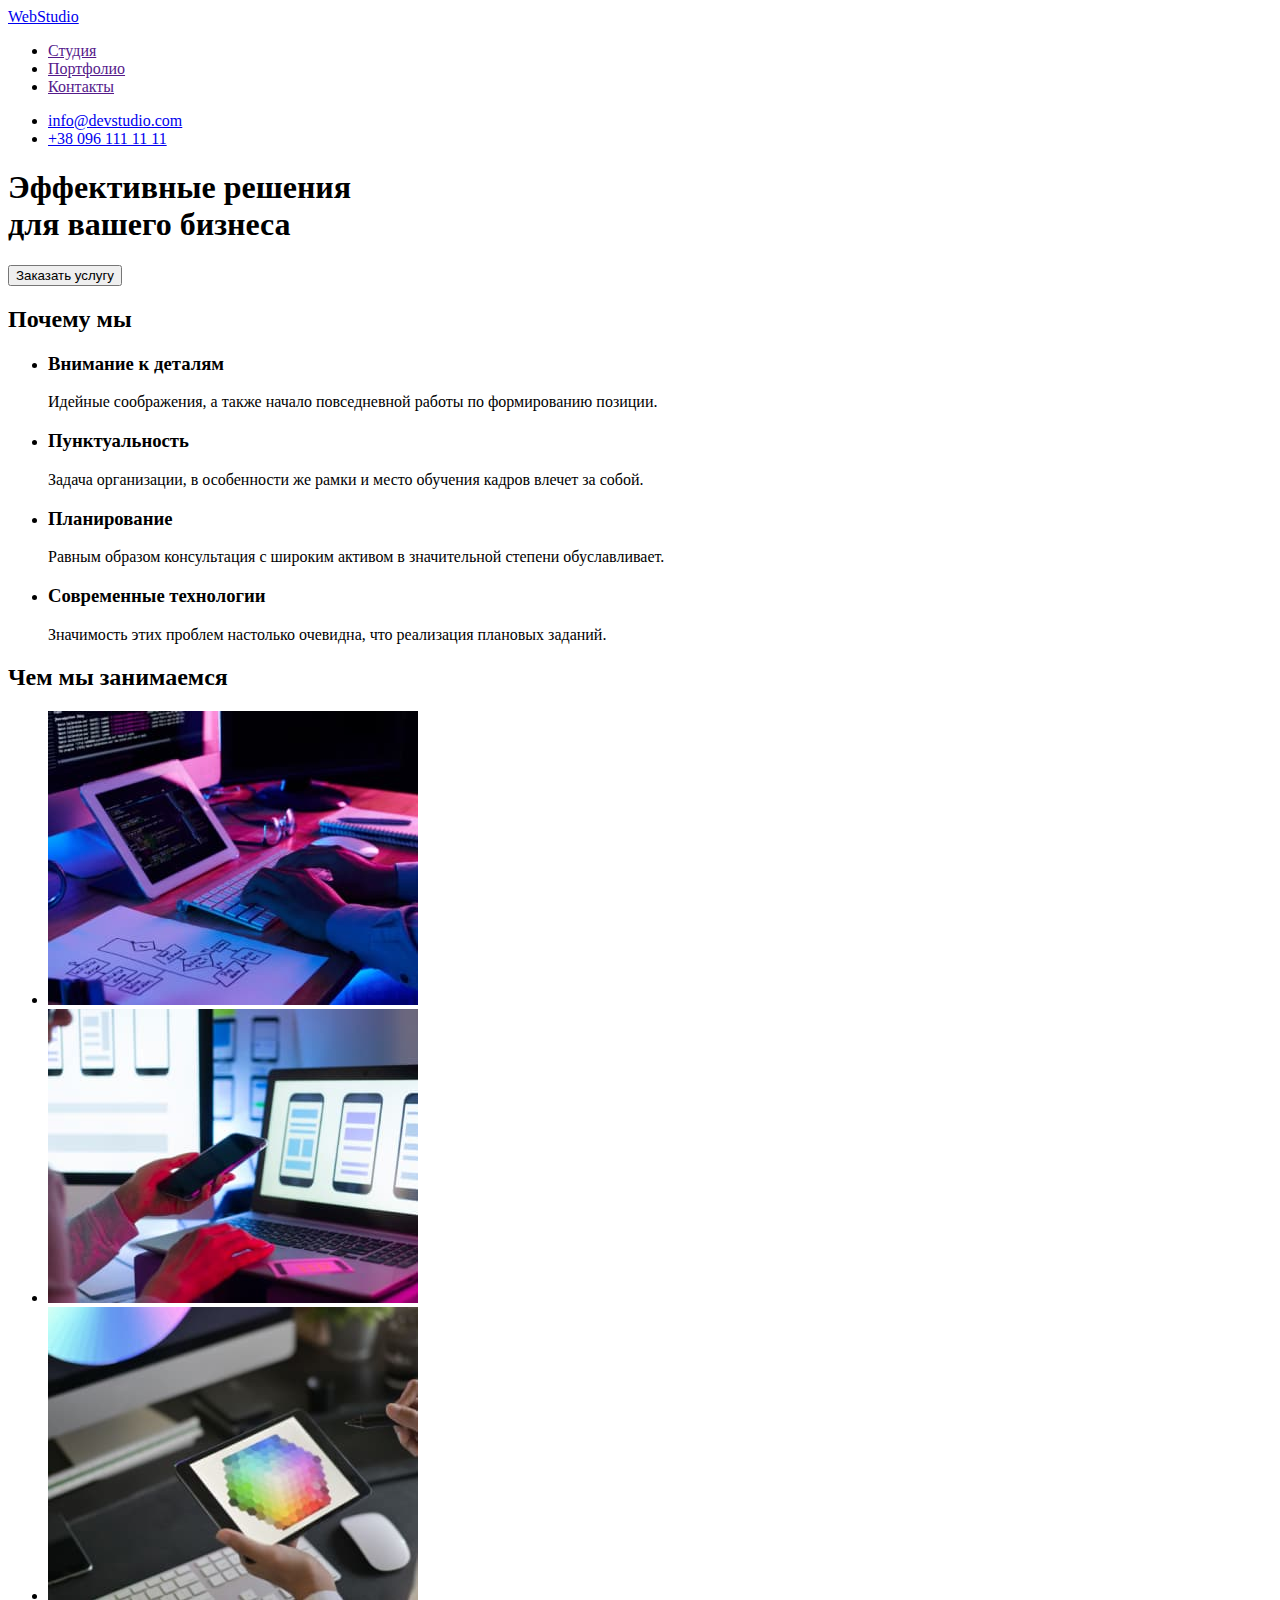
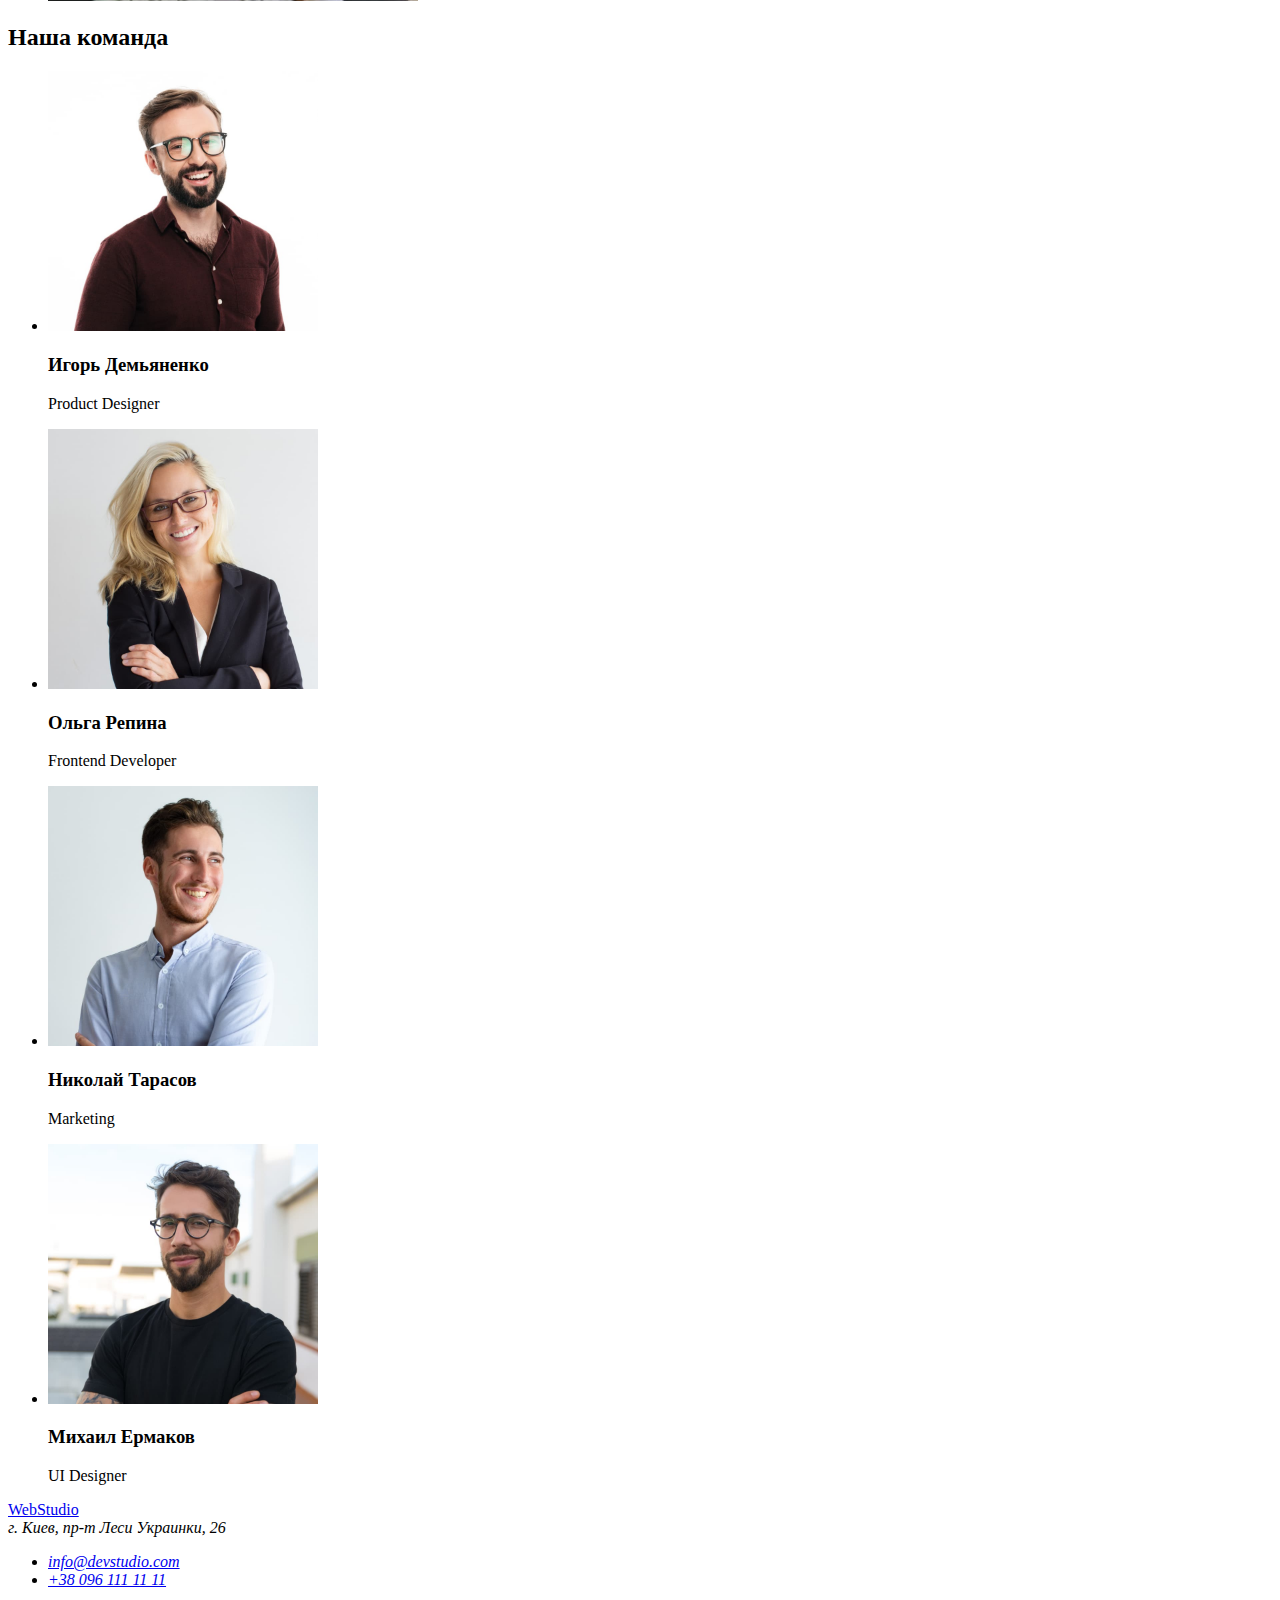
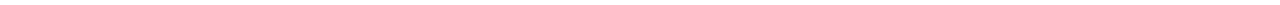
==== index.html @ 93273910 "Добавляет разработку макета" ====
<!DOCTYPE html>
<html lang="ru">

<head>
    <meta charset="UTF-8">
    <meta http-equiv="X-UA-Compatible" content="IE=edge">
    <meta name="viewport" content="width=device-width, initial-scale=1.0">
    <title>Document</title>
</head>

<body>
    <header>
        <nav>
            <a href="/">WebStudio</a>
            <ul>
                <li><a href="">Студия</a></li>
                <li><a href="">Портфолио</a></li>
                <li><a href="">Контакты</a></li>
            </ul>
        </nav>
        <ul>
            <li>
                <a href="mailto:info@devstudio.com">info@devstudio.com</a>
            </li>
            <li>
                <a href="tell:+380961111111">+38 096 111 11 11</a>
            </li>
        </ul>
    </header>
    <main>
        <section>
            <h1>Эффективные решения<br /> для вашего бизнеса</h1>
            <button type="button">Заказать услугу</button>
        </section>

        <section>
            <h2>Почему мы</h2>
            <ul>
                <li>
                    <h3>Внимание к деталям</h3>
                    <p>Идейные соображения, а также начало повседневной работы по формированию позиции.</p>
                </li>
                <li>
                    <h3>Пунктуальность</h3>
                    <p>Задача организации, в особенности же рамки и место обучения кадров влечет за собой.</p>
                </li>
                <li>
                    <h3>Планирование</h3>
                    <p>Равным образом консультация с широким активом в значительной степени обуславливает.</p>
                </li>
                <li>
                    <h3>Современные технологии</h3>
                    <p>Значимость этих проблем настолько очевидна, что реализация плановых заданий.</p>
                </li>
            </ul>
        </section>
        <section>
            <h2>Чем мы занимаемся</h2>
            <ul>
                <li>
                    <img src="./images/box1.jpg" alt="Десктопные приложения" width="370">
                </li>
                <li>
                    <img src="./images/box2.jpg" alt="Мобильные приложения" width="370">
                </li>
                <li>
                    <img src="./images/box3.jpg" alt="Дизайн" width="370">
                </li>
            </ul>
        </section>
        <section>
            <h2>Наша команда</h2>
            <ul>
                <li>
                    <img src="./images/img1.jpg" alt="Product Designer" width="270">
                    <h3>Игорь Демьяненко</h3>
                    <p>Product Designer</p>
                </li>
                <li>
                    <img src="./images/img2.jpg" alt="Frontend Developer" width="270">
                    <h3>Ольга Репина</h3>
                    <p>Frontend Developer</p>
                </li>
                <li>
                    <img src="./images/img3.jpg" alt="Marketing" width="270">
                    <h3>Николай Тарасов</h3>
                    <p>Marketing</p>
                </li>
                <li>
                    <img src="./images/img4.jpg" alt="UI Designer" width="270">
                    <h3>Михаил Ермаков</h3>
                    <p>UI Designer</p>
                </li>
            </ul>
        </section>
    </main>
    <footer>
        <a href="/">WebStudio</a>
        <address>
            г. Киев, пр-т Леси Украинки, 26
        </address>
        <address>
            <ul>
                <li>
                    <a href="mailto:info@devstudio.com">info@devstudio.com</a>
                </li>
                <li>
                    <a href="tell:+380961111111">+38 096 111 11 11</a>
                </li>
            </ul>
        </address>
    </footer>
</body>

</html>
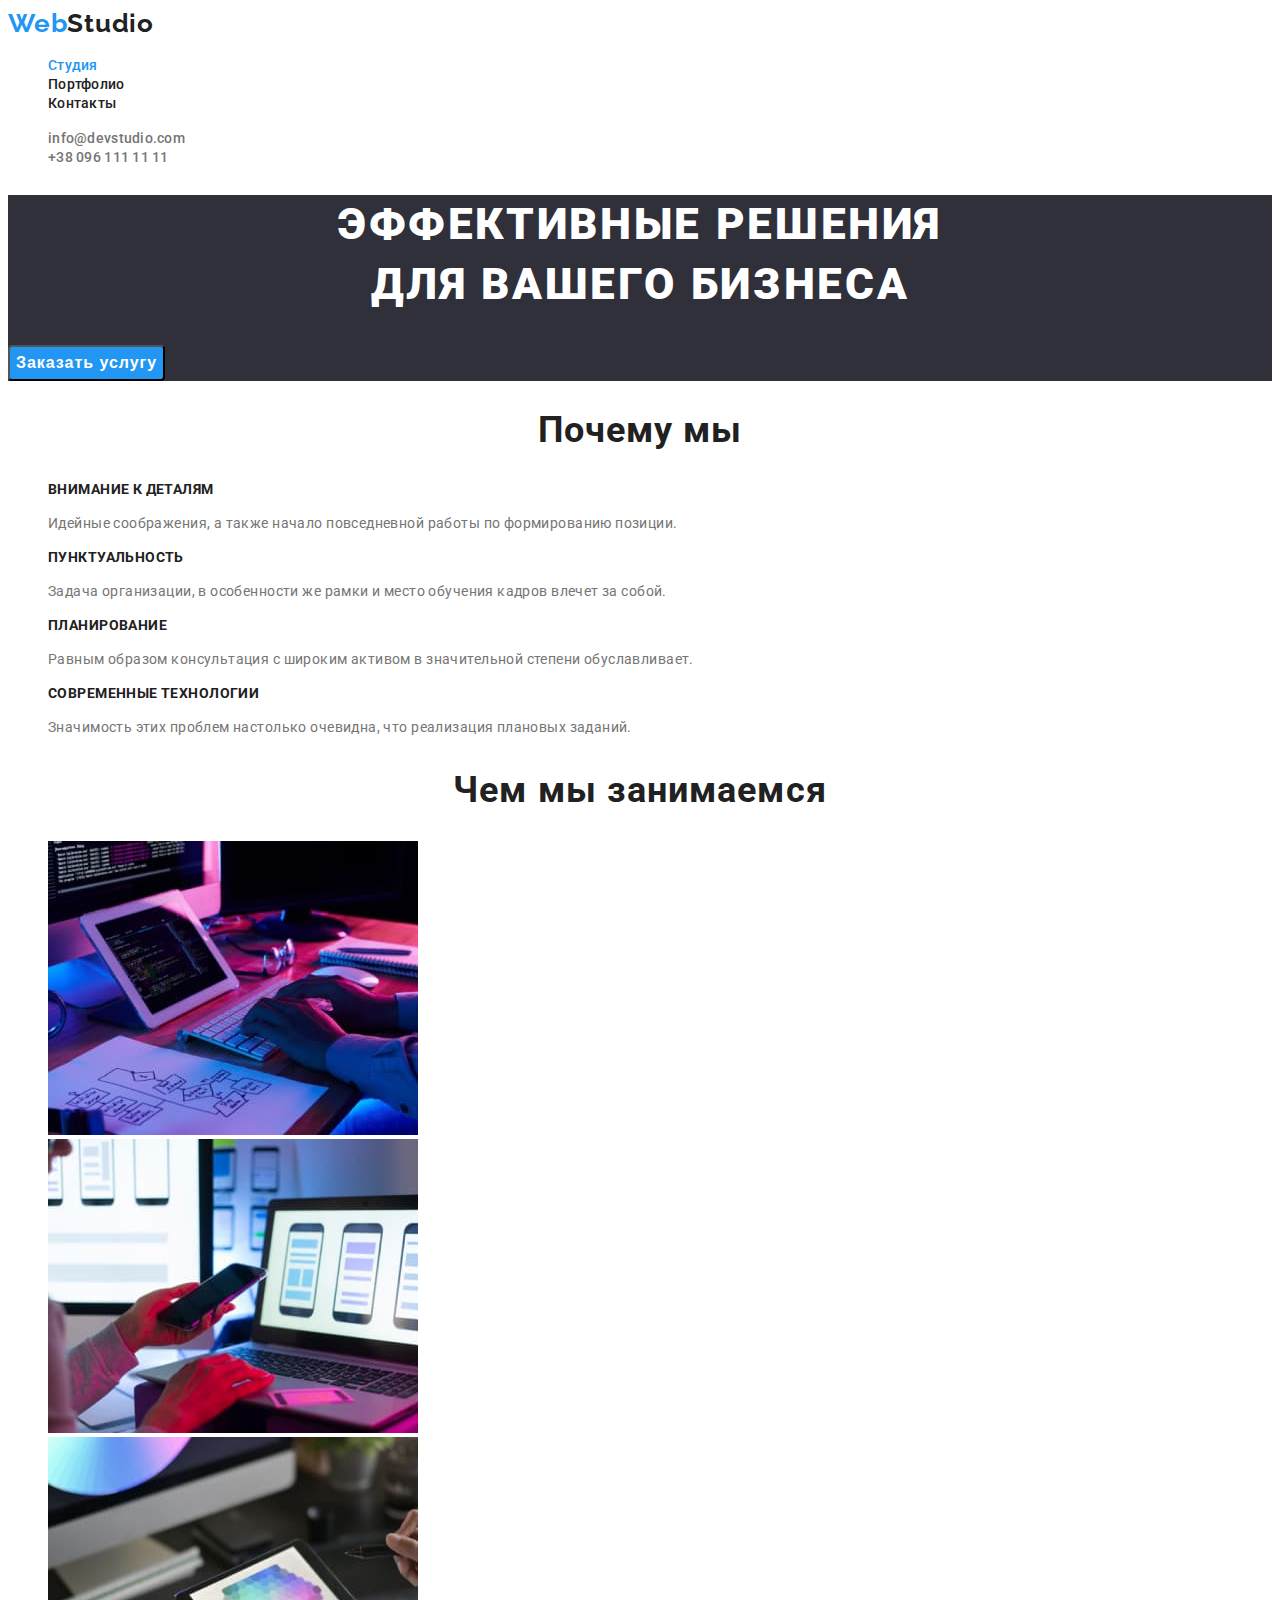
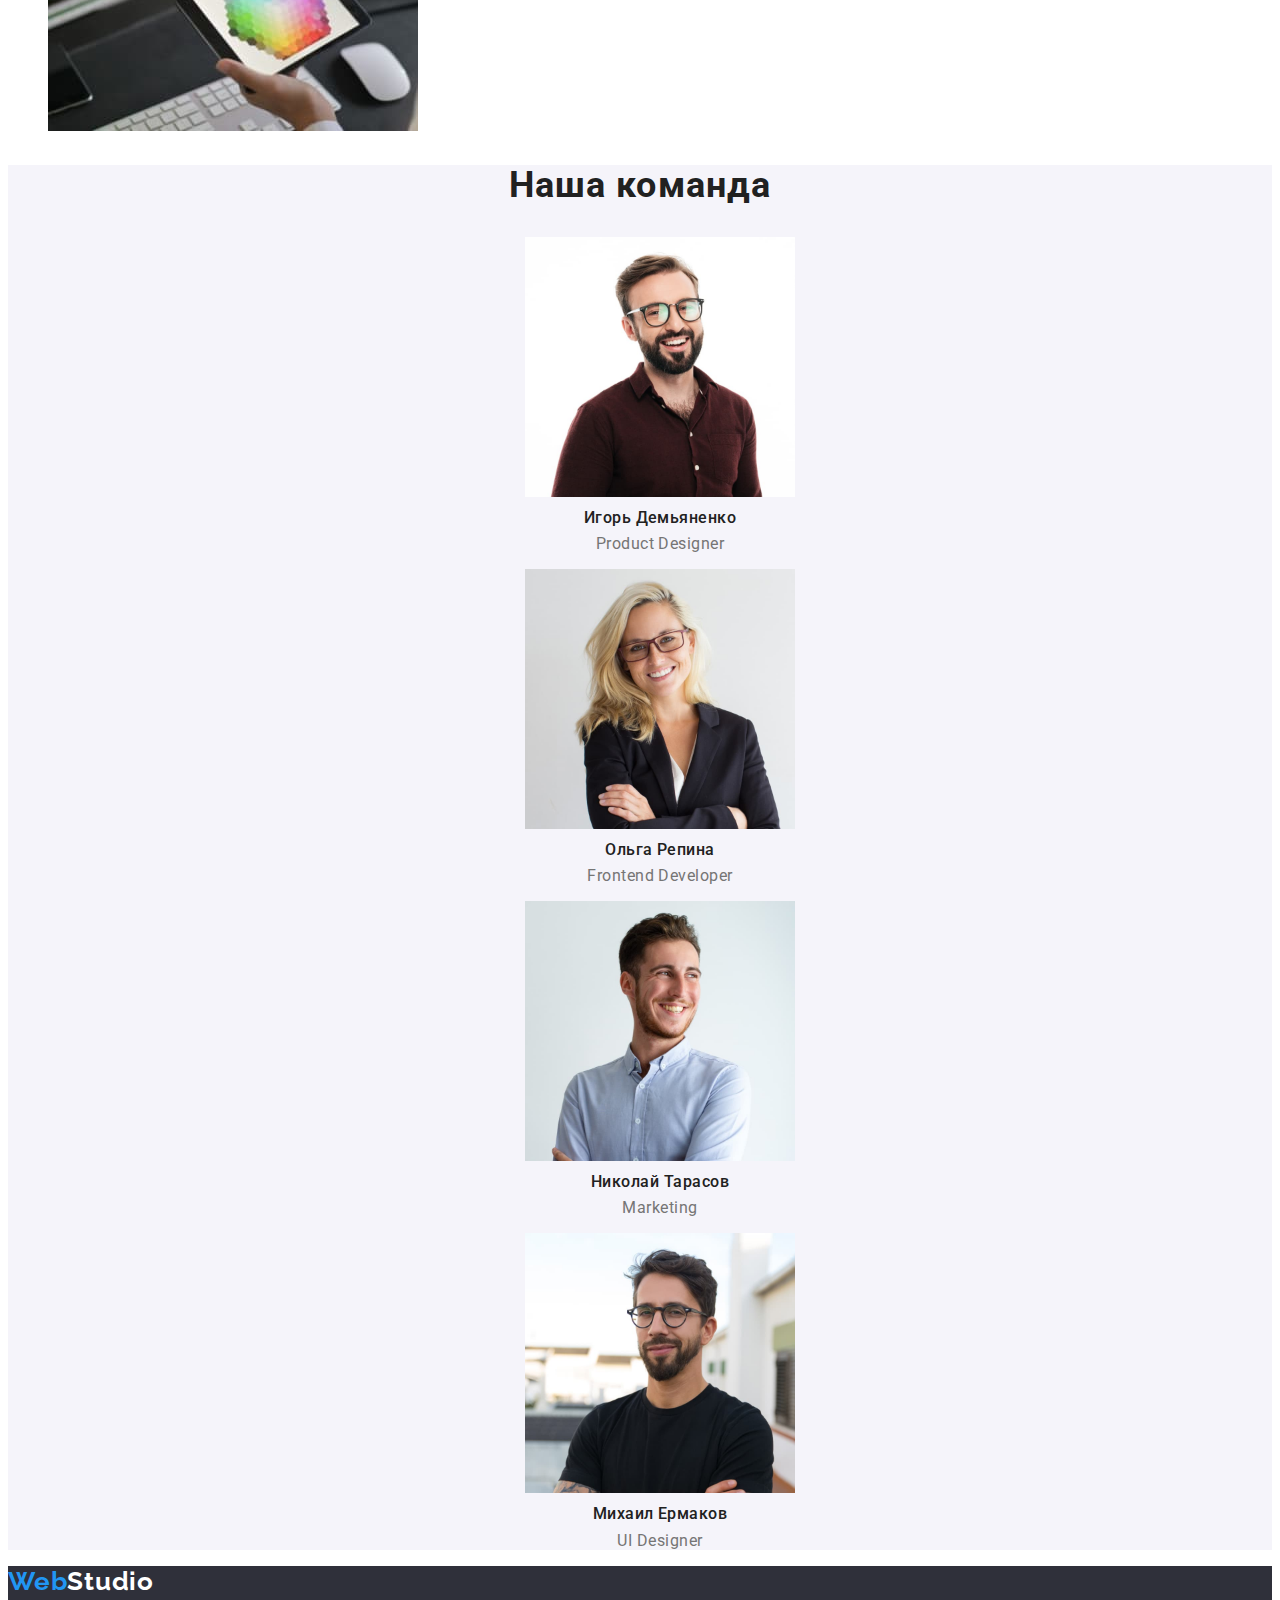
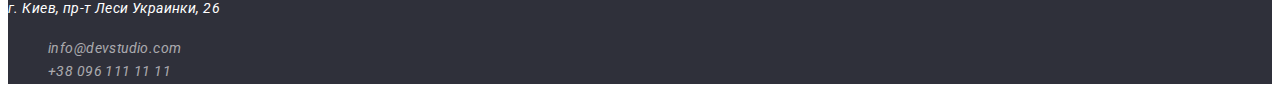
==== commit 5d438aa1: "Добавляет разметку макета" ====
--- a/index.html
+++ b/index.html
@@ -6,57 +6,68 @@
     <meta http-equiv="X-UA-Compatible" content="IE=edge">
     <meta name="viewport" content="width=device-width, initial-scale=1.0">
     <title>Document</title>
+    <link href="https://fonts.googleapis.com/css2?family=Raleway:wght@700&family=Roboto:wght@400;500;700;900&display=swap"
+        rel="stylesheet">
+    <link rel="stylesheet" href="./css/styles.css">
 </head>
 
 <body>
+    <!-- Шапка сайта -->
     <header>
         <nav>
-            <a href="/">WebStudio</a>
-            <ul>
-                <li><a href="">Студия</a></li>
-                <li><a href="">Портфолио</a></li>
-                <li><a href="">Контакты</a></li>
+            <a href="/" class="logo">Web<span class="logo-header">Studio</span></a>
+            <ul class="site-nav list">
+                <li><a href="./index.html" class="link current">Студия</a></li>
+                <li><a href="./portfolio.html" class="link">Портфолио</a></li>
+                <li><a href="" class="link">Контакты</a></li>
             </ul>
         </nav>
-        <ul>
+        <ul class="auth-nav list">
             <li>
-                <a href="mailto:info@devstudio.com">info@devstudio.com</a>
+                <a href="mailto:info@devstudio.com" class="link">info@devstudio.com</a>
             </li>
             <li>
-                <a href="tell:+380961111111">+38 096 111 11 11</a>
+                <a href="tell:+380961111111" class="link">+38 096 111 11 11</a>
             </li>
         </ul>
     </header>
+    
     <main>
-        <section>
-            <h1>Эффективные решения<br /> для вашего бизнеса</h1>
-            <button type="button">Заказать услугу</button>
+        <!-- Герой -->
+        <section class="hero">
+            <h1 class="hero-title">Эффективные решения<br /> для вашего бизнеса</h1>
+            <button type="button" class="button">Заказать услугу</button>
         </section>
 
+        <!-- Преимущества -->
+
         <section>
-            <h2>Почему мы</h2>
-            <ul>
+            <h2 class="section-title">Почему мы</h2>
+            <ul class="feature-list list">
                 <li>
-                    <h3>Внимание к деталям</h3>
+                    <h3 class="title">Внимание к деталям</h3>
                     <p>Идейные соображения, а также начало повседневной работы по формированию позиции.</p>
                 </li>
                 <li>
-                    <h3>Пунктуальность</h3>
+                    <h3 class="title">Пунктуальность</h3>
                     <p>Задача организации, в особенности же рамки и место обучения кадров влечет за собой.</p>
                 </li>
                 <li>
-                    <h3>Планирование</h3>
+                    <h3 class="title">Планирование</h3>
                     <p>Равным образом консультация с широким активом в значительной степени обуславливает.</p>
                 </li>
                 <li>
-                    <h3>Современные технологии</h3>
+                    <h3 class="title">Современные технологии</h3>
                     <p>Значимость этих проблем настолько очевидна, что реализация плановых заданий.</p>
                 </li>
             </ul>
         </section>
+
+        <!-- Что делаем -->
+
         <section>
-            <h2>Чем мы занимаемся</h2>
-            <ul>
+            <h2 class="section-title">Чем мы занимаемся</h2>
+            <ul class="list">
                 <li>
                     <img src="./images/box1.jpg" alt="Десктопные приложения" width="370">
                 </li>
@@ -68,44 +79,50 @@
                 </li>
             </ul>
         </section>
-        <section>
-            <h2>Наша команда</h2>
-            <ul>
+
+        <!-- Команда -->
+
+        <section class="section-team">
+            <h2 class="section-title">Наша команда</h2>
+            <ul class="team-list list">
                 <li>
                     <img src="./images/img1.jpg" alt="Product Designer" width="270">
-                    <h3>Игорь Демьяненко</h3>
+                    <h3 class="title">Игорь Демьяненко</h3>
                     <p>Product Designer</p>
                 </li>
                 <li>
                     <img src="./images/img2.jpg" alt="Frontend Developer" width="270">
-                    <h3>Ольга Репина</h3>
+                    <h3 class="title">Ольга Репина</h3>
                     <p>Frontend Developer</p>
                 </li>
                 <li>
                     <img src="./images/img3.jpg" alt="Marketing" width="270">
-                    <h3>Николай Тарасов</h3>
+                    <h3 class="title">Николай Тарасов</h3>
                     <p>Marketing</p>
                 </li>
                 <li>
                     <img src="./images/img4.jpg" alt="UI Designer" width="270">
-                    <h3>Михаил Ермаков</h3>
+                    <h3 class="title">Михаил Ермаков</h3>
                     <p>UI Designer</p>
                 </li>
             </ul>
         </section>
     </main>
-    <footer>
-        <a href="/">WebStudio</a>
-        <address>
+
+    <!-- Футер -->
+
+    <footer class="footer">
+        <a href="/" class="logo">Web<span class="logo-footer">Studio</span></a>
+        <address class="address">
             г. Киев, пр-т Леси Украинки, 26
         </address>
         <address>
-            <ul>
+            <ul class="contact list">
                 <li>
-                    <a href="mailto:info@devstudio.com">info@devstudio.com</a>
+                    <a href="mailto:info@devstudio.com" class="link">info@devstudio.com</a>
                 </li>
                 <li>
-                    <a href="tell:+380961111111">+38 096 111 11 11</a>
+                    <a href="tell:+380961111111" class="link">+38 096 111 11 11</a>
                 </li>
             </ul>
         </address>
--- a/css/styles.css
+++ b/css/styles.css
@@ -0,0 +1,210 @@
+:root {
+  --primary-text-color: #212121;
+  --text-color: #757575;
+  --accent-color: #2196f3;
+  --primary-white-color: #ffffff;
+  --background-color: #2F303A;
+  --btn-background-color: #f5f4fa;
+  --contact-text-color: rgba(255, 255, 255, 0.6);
+}
+
+body {
+  color: var(--primary-text-color);
+  background-color: var(--primary-white-color);
+  font-family: Roboto, sans-serif;
+}
+
+.list {
+  list-style: none;
+}
+
+.logo {
+  color: var(--accent-color);
+  font-family: Raleway, sans;
+  font-weight: 700;
+  font-size: 26px;
+  line-height: 1.19;
+  letter-spacing: 0.03em;
+  text-decoration: none;
+}
+
+.logo-header {
+  color: var(--primary-text-color);
+}
+
+/* Site nav */
+
+.site-nav .link {
+  color: var(--primary-text-color);
+  font-weight: 500;
+  font-size: 14px;
+  line-height: 1.14;
+  letter-spacing: 0.02em;
+  text-decoration: none;
+}
+
+.site-nav .link:hover,
+.site-nav .link:focus {
+  color: var(--accent-color);
+}
+
+.site-nav .link.current {
+  color: var(--accent-color);
+}
+
+.auth-nav .link {
+  color: var(--text-color);
+  font-weight: 500;
+  font-size: 14px;
+  line-height: 1.14;
+  letter-spacing: 0.02em;
+  text-decoration: none;
+}
+
+.auth-nav .link:hover,
+.auth-nav .link:focus {
+  color: var(--accent-color);
+}
+
+/* Hero */
+
+.hero, .footer {
+  background: var(--background-color);
+}
+
+.hero-title {
+  color: var(--primary-white-color);
+  font-weight: 900;
+  font-size: 44px;
+  line-height: 1.36;
+  text-align: center;
+  letter-spacing: 0.06em;
+  text-transform: uppercase;
+}
+
+.button {
+  color: var(--primary-white-color);
+  background-color: var(--accent-color);
+  font-weight: 700;
+  font-size: 16px;
+  line-height: 1.88;
+  display: flex;
+  align-items: center;
+  text-align: center;
+  letter-spacing: 0.06em;
+
+  cursor: pointer;
+  border-radius: 4px;
+}
+
+/* Features */
+
+.feature-list {
+  color: var(--text-color);
+  font-size: 14px;
+  line-height: 1.71;
+  letter-spacing: 0.03em;
+}
+
+.feature-list .title {
+  color: var(--primary-text-color);
+  font-weight: 700;
+  font-size: 14px;
+  line-height: 1.14;
+  letter-spacing: 0.03em;
+  text-transform: uppercase;
+}
+
+/* Section */
+
+.section-title {
+  font-weight: bold;
+  font-size: 36px;
+  line-height: 1.16;
+  text-align: center;
+  letter-spacing: 0.03em;
+}
+
+/* Team */
+
+.section-team {
+  background: var(--btn-background-color);
+}
+
+.team-list {
+  color: var(--text-color);
+  font-size: 16px;
+  line-height: 1.19;
+  text-align: center;
+  letter-spacing: 0.03em;
+}
+
+.team-list .title {
+  color: var(--primary-text-color);
+  font-weight: 500;
+  font-size: 16px;
+  line-height: 1.19px;
+  text-align: center;
+  letter-spacing: 0.03em;
+}
+
+/* Portfolio */
+
+.filtr .link {
+  color: var(--primary-text-color);
+  background-color: var(--btn-background-color);
+  font-weight: 500;
+  font-size: 16px;
+  line-height: 1.63;
+  text-align: center;
+  letter-spacing: 0.03em;
+
+  cursor: pointer;
+  border-radius: 4px;
+}
+
+.filtr .link:hover,
+.filtr .link:focus {
+  color: var(--primary-white-color);
+  background-color: var(--accent-color);
+}
+
+.portfolio-list {
+  color: var(--text-color);
+  font-size: 16px;
+  line-height: 1.88;
+  letter-spacing: 0.03em;
+  }
+
+.portfolio-list .title {
+  color: var(--primary-text-color);
+  font-size: 18px;
+  line-height: 2;
+  letter-spacing: 0.06em;
+}
+
+/* Footer */
+
+.logo-footer {
+  color: var(--primary-white-color);
+}
+
+.address {
+  color: var(--primary-white-color);
+  font-size: 14px;
+  line-height: 1.71;
+  letter-spacing: 0.03em;
+  text-decoration: none;
+}
+
+.contact .link{
+  color: var(--contact-text-color);
+  font-size: 14px;
+  line-height: 1.71;
+  letter-spacing: 0.03em;
+  text-decoration: none;
+}
+
+.contact .link:hover,
+.contact .link:focus {
+  color: var(--accent-color);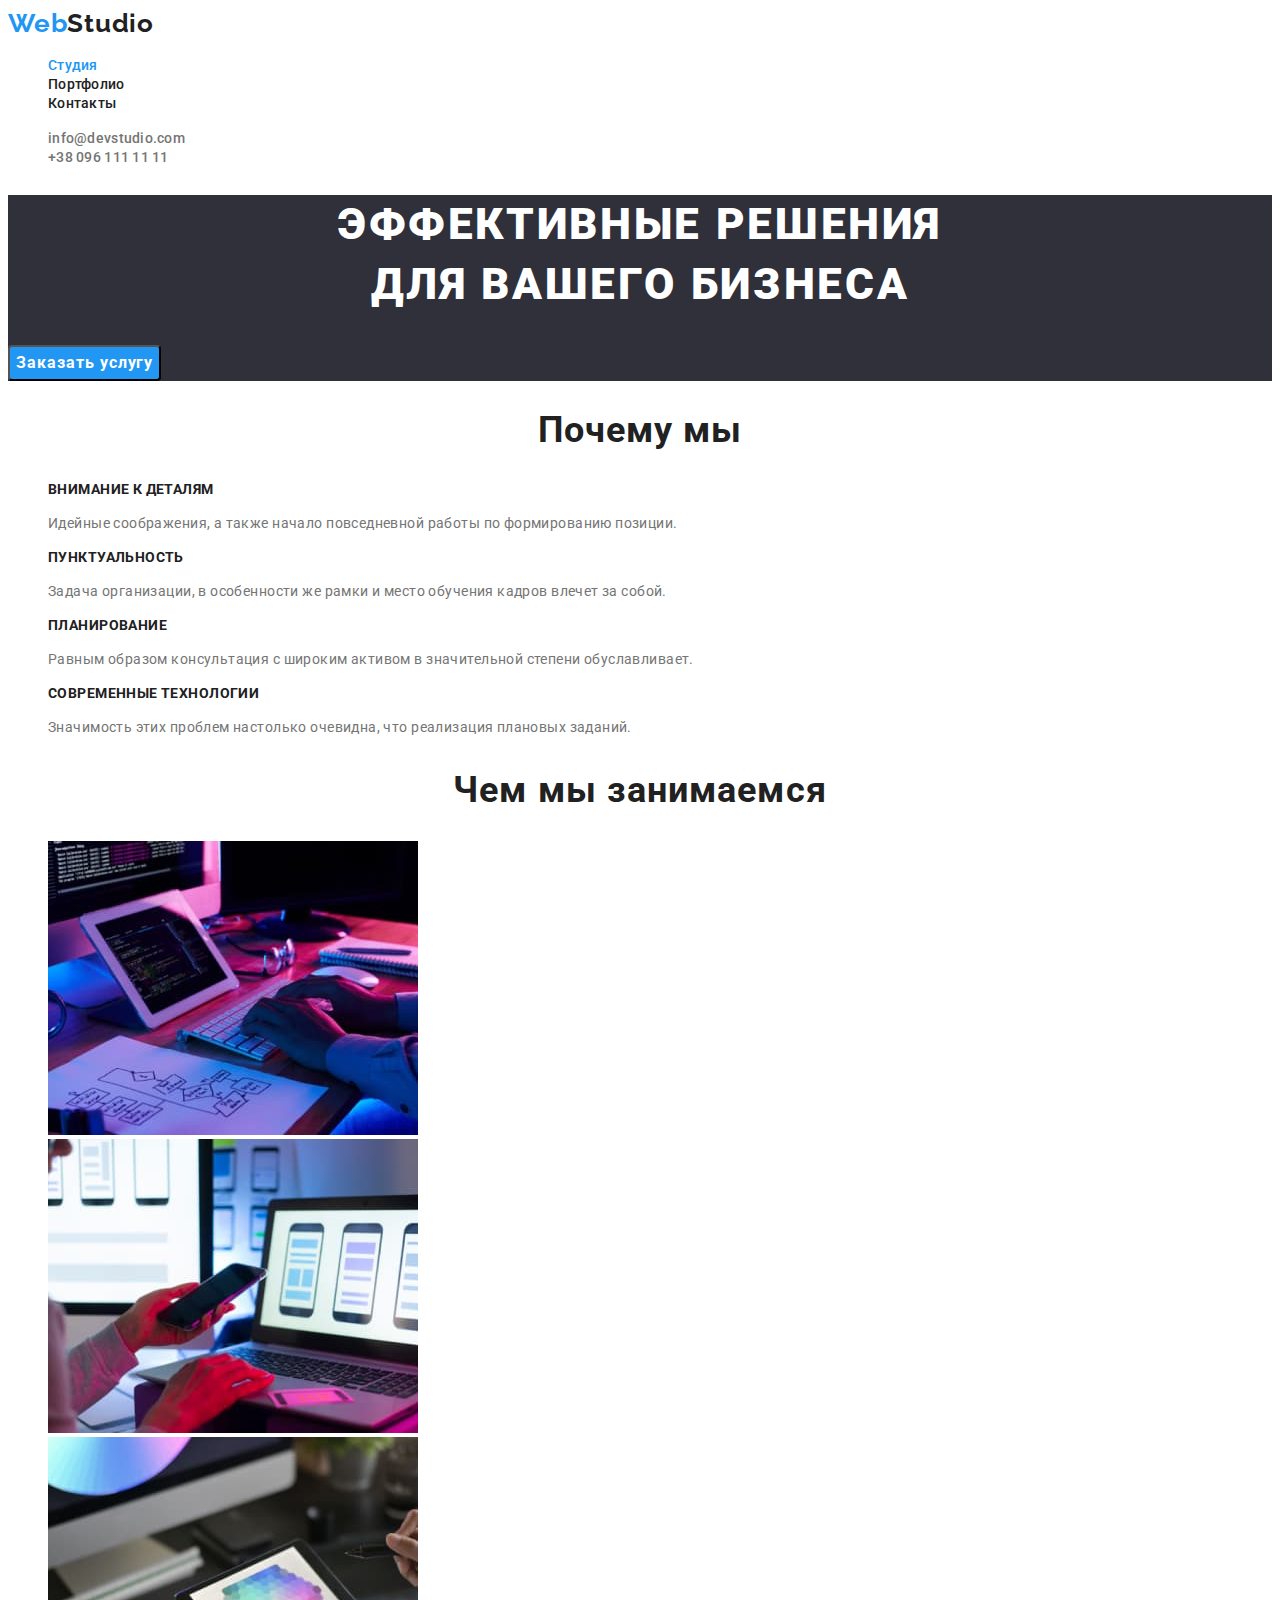
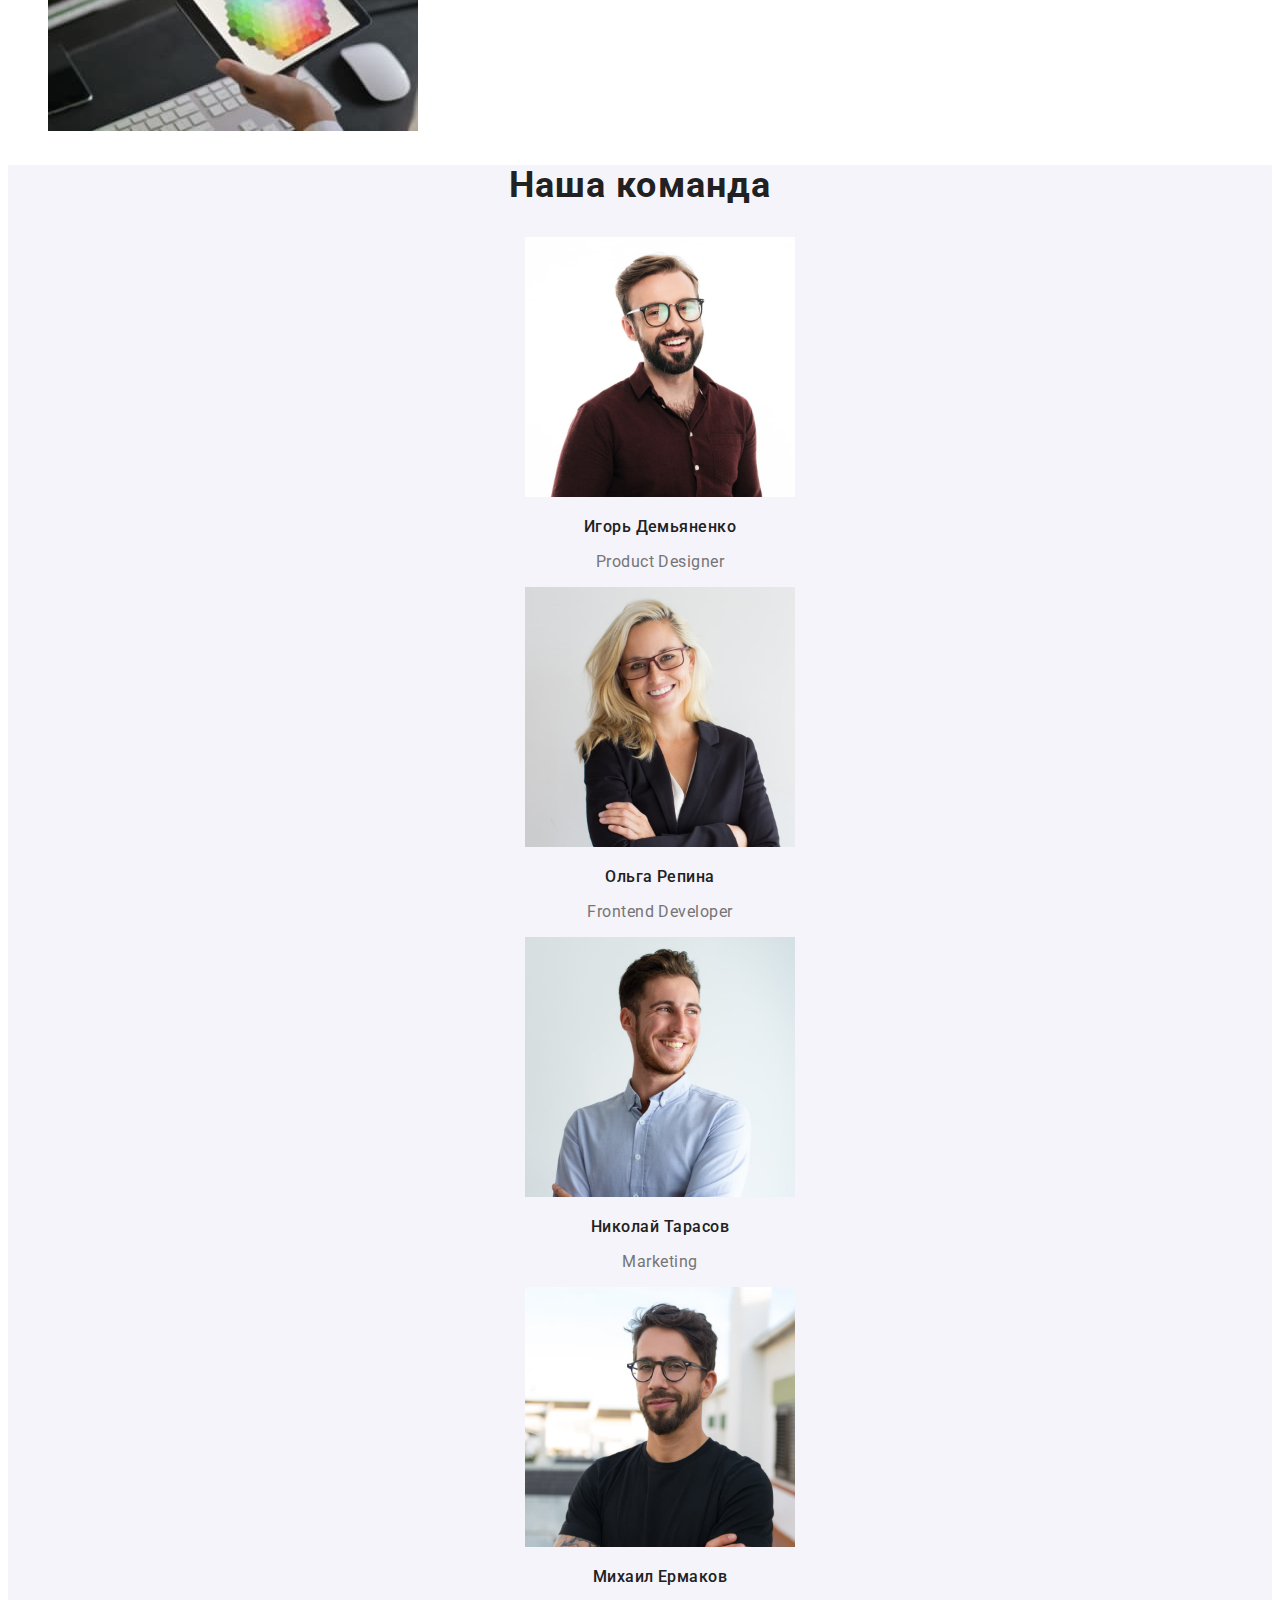
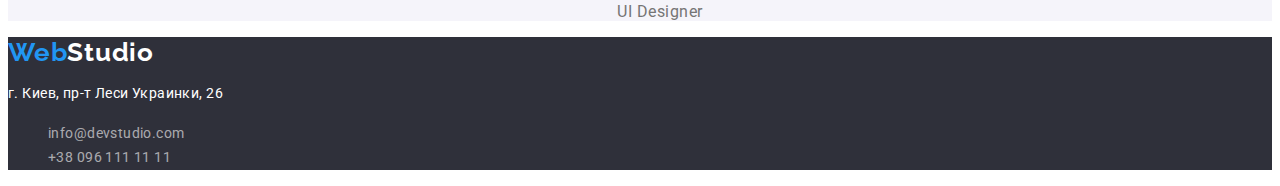
==== commit d394781f: "Добавляет исправления" ====
--- a/index.html
+++ b/index.html
@@ -113,9 +113,9 @@
 
     <footer class="footer">
         <a href="/" class="logo">Web<span class="logo-footer">Studio</span></a>
-        <address class="address">
+        <p class="address">
             г. Киев, пр-т Леси Украинки, 26
-        </address>
+        </p>
         <address>
             <ul class="contact list">
                 <li>
--- a/css/styles.css
+++ b/css/styles.css
@@ -92,6 +92,7 @@
   align-items: center;
   text-align: center;
   letter-spacing: 0.06em;
+  font-family:inherit;
 
   cursor: pointer;
   border-radius: 4px;
@@ -143,7 +144,7 @@
   color: var(--primary-text-color);
   font-weight: 500;
   font-size: 16px;
-  line-height: 1.19px;
+  line-height: 1.19;
   text-align: center;
   letter-spacing: 0.03em;
 }
@@ -158,6 +159,7 @@
   line-height: 1.63;
   text-align: center;
   letter-spacing: 0.03em;
+  font-family:inherit;
 
   cursor: pointer;
   border-radius: 4px;
@@ -199,6 +201,7 @@
 
 .contact .link{
   color: var(--contact-text-color);
+  font-style: normal;
   font-size: 14px;
   line-height: 1.71;
   letter-spacing: 0.03em;
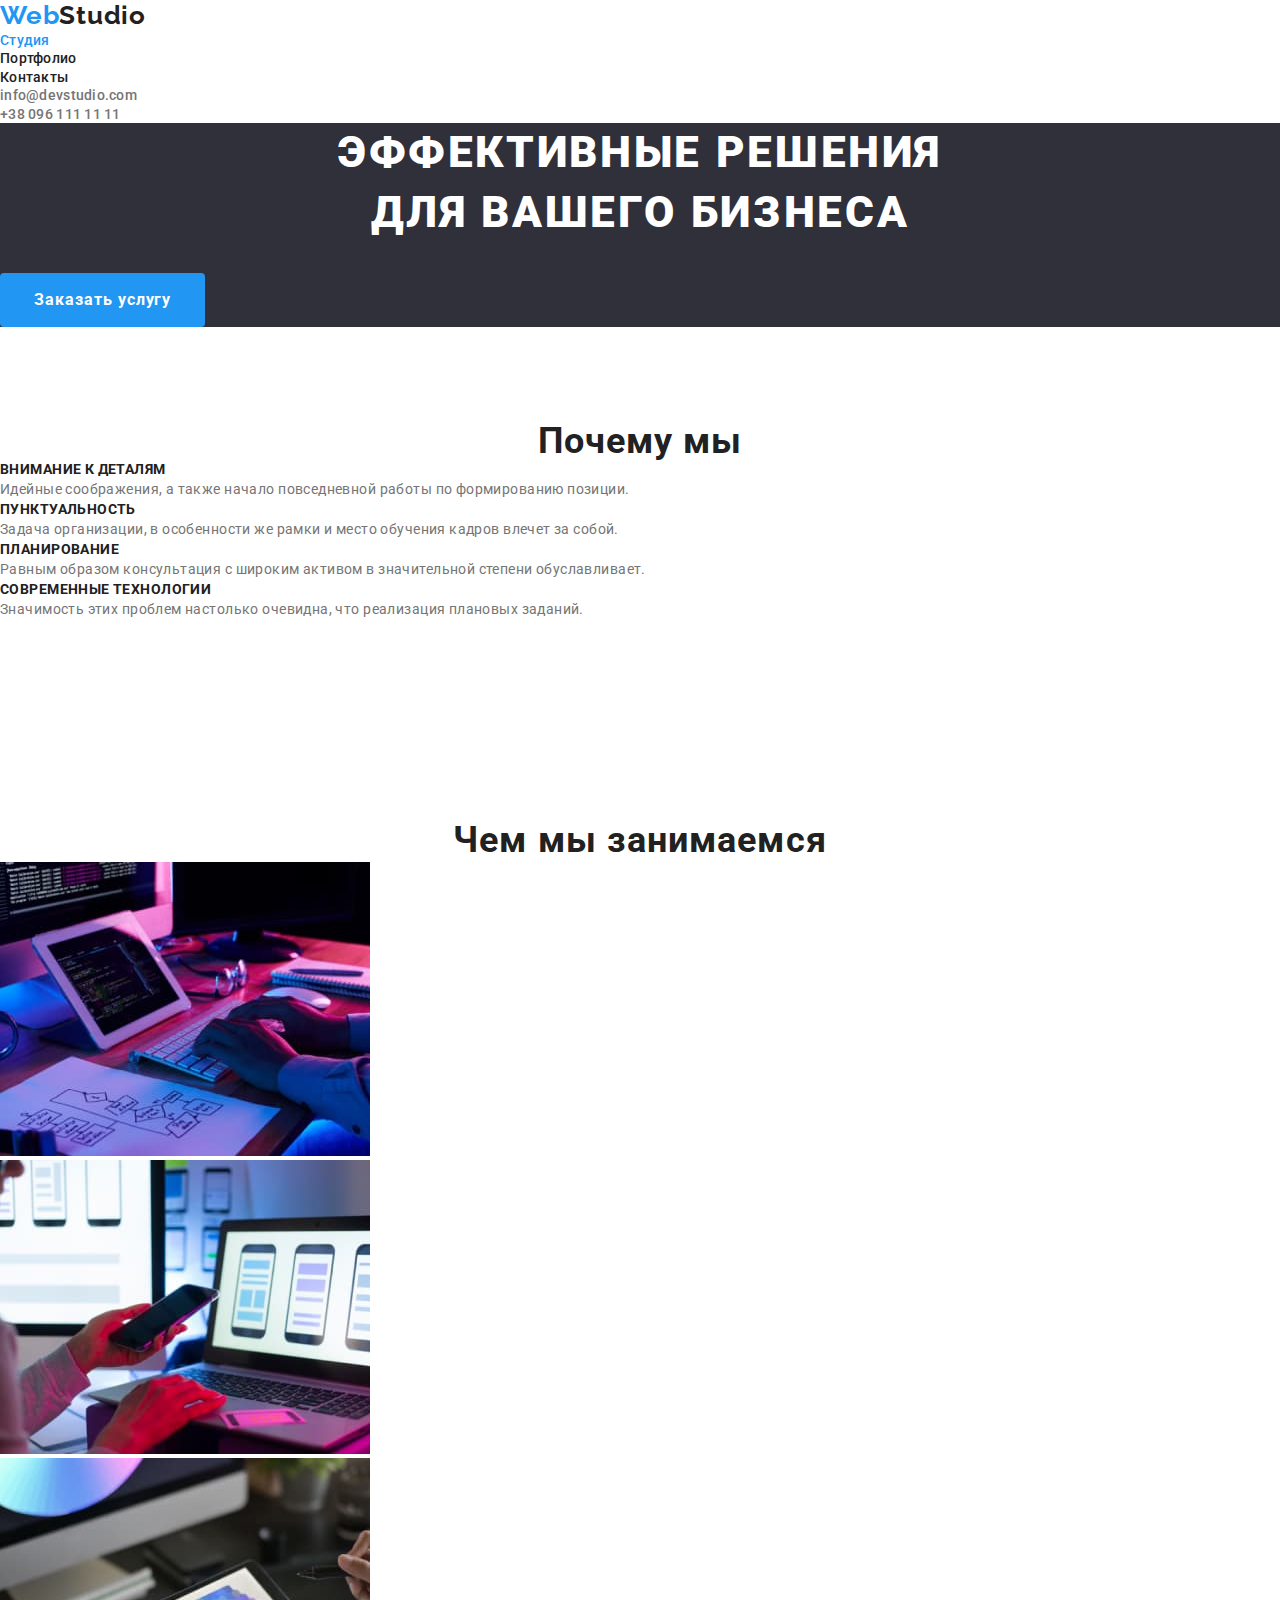
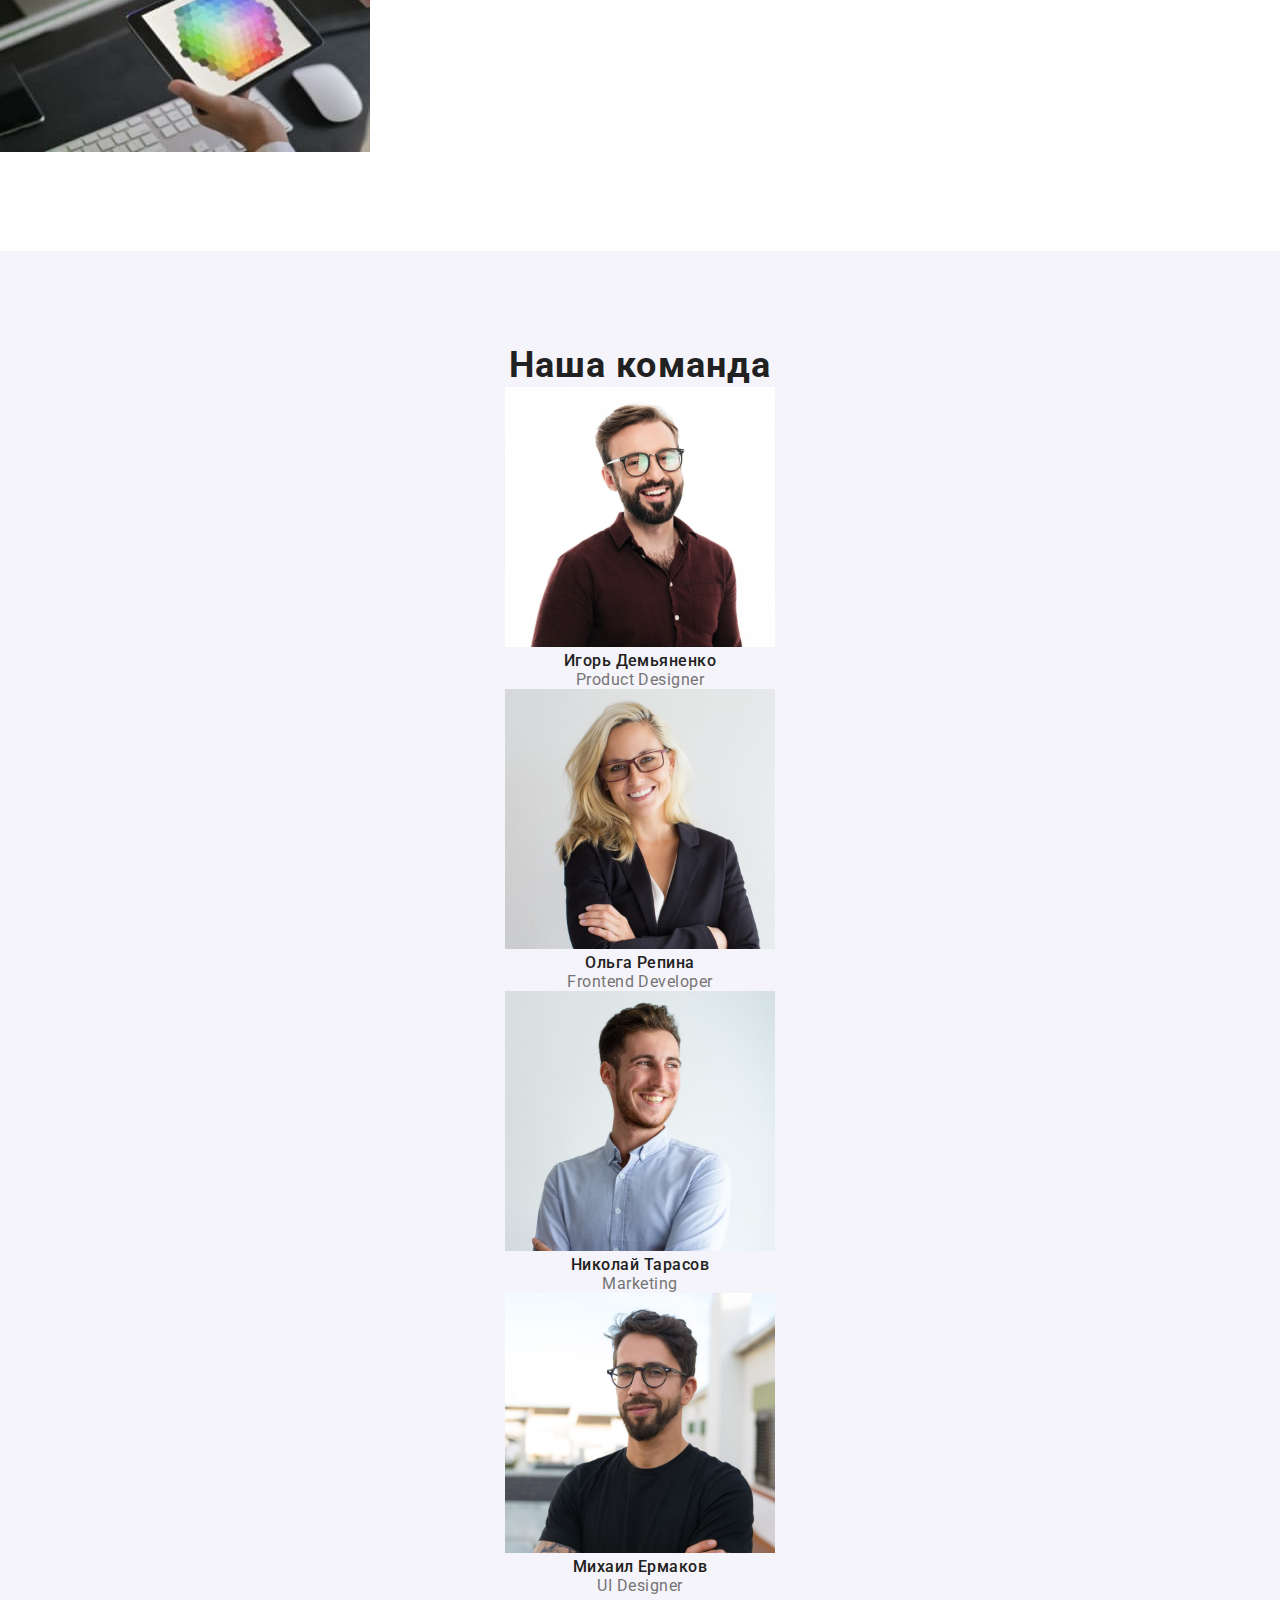
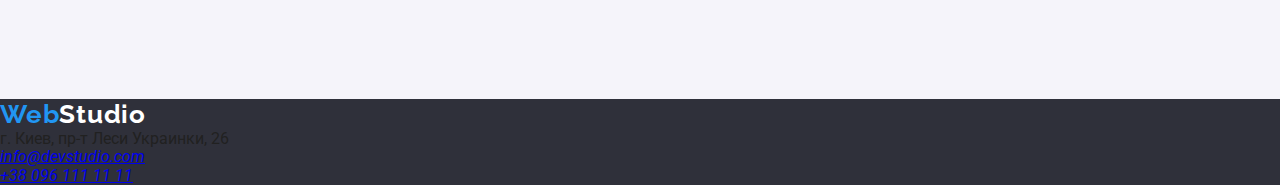
==== commit 2205ef4f: "Добавляет исправления" ====
--- a/index.html
+++ b/index.html
@@ -8,6 +8,7 @@
     <title>Document</title>
     <link href="https://fonts.googleapis.com/css2?family=Raleway:wght@700&family=Roboto:wght@400;500;700;900&display=swap"
         rel="stylesheet">
+    <link rel="stylesheet" href="https://cdnjs.cloudflare.com/ajax/libs/modern-normalize/1.1.0/modern-normalize.min.css">
     <link rel="stylesheet" href="./css/styles.css">
 </head>
 
@@ -41,7 +42,7 @@
 
         <!-- Преимущества -->
 
-        <section>
+        <section class="section">
             <h2 class="section-title">Почему мы</h2>
             <ul class="feature-list list">
                 <li>
@@ -65,7 +66,7 @@
 
         <!-- Что делаем -->
 
-        <section>
+        <section class="section">
             <h2 class="section-title">Чем мы занимаемся</h2>
             <ul class="list">
                 <li>
@@ -82,7 +83,7 @@
 
         <!-- Команда -->
 
-        <section class="section-team">
+        <section class="section section-team">
             <h2 class="section-title">Наша команда</h2>
             <ul class="team-list list">
                 <li>
--- a/css/styles.css
+++ b/css/styles.css
@@ -14,7 +14,14 @@
   font-family: Roboto, sans-serif;
 }
 
+h1, h2, h3, p, ul {
+  margin-top: 0;
+  margin-bottom: 0;
+}
+
 .list {
+  padding: 0;
+  margin: 0;
   list-style: none;
 }
 
@@ -68,8 +75,9 @@
 
 /* Hero */
 
-.hero, .footer {
+.hero {
   background: var(--background-color);
+  text-align: center;
 }
 
 .hero-title {
@@ -77,9 +85,11 @@
   font-weight: 900;
   font-size: 44px;
   line-height: 1.36;
-  text-align: center;
+
   letter-spacing: 0.06em;
   text-transform: uppercase;
+
+  margin-bottom: 30px;
 }
 
 .button {
@@ -96,6 +106,9 @@
 
   cursor: pointer;
   border-radius: 4px;
+  border-color: transparent;
+  padding: 10px 32px;
+  min-width: 200px;
 }
 
 /* Features */
@@ -105,6 +118,8 @@
   font-size: 14px;
   line-height: 1.71;
   letter-spacing: 0.03em;
+
+  margin-bottom: 10px;
 }
 
 .feature-list .title {
@@ -117,6 +132,16 @@
 }
 
 /* Section */
+
+.section {
+  padding-top: 94px;
+  padding-bottom: 94px;
+}
+
+.section.no-padding {
+  padding-top: 0;
+  padding-bottom: 0;
+}
 
 .section-title {
   font-weight: bold;
@@ -138,6 +163,8 @@
   line-height: 1.19;
   text-align: center;
   letter-spacing: 0.03em;
+
+  margin-bottom: 10px;
 }
 
 .team-list .title {
@@ -160,9 +187,12 @@
   text-align: center;
   letter-spacing: 0.03em;
   font-family:inherit;
+  text-align: center;
 
   cursor: pointer;
   border-radius: 4px;
+  border-color: transparent;
+  padding: 6px 22px;
 }
 
 .filtr .link:hover,
@@ -187,9 +217,12 @@
 
 /* Footer */
 
+.footer {
+  background: var(--background-color);
+}
+
 .logo-footer {
   color: var(--primary-white-color);
-}
 
 .address {
   color: var(--primary-white-color);
@@ -197,6 +230,8 @@
   line-height: 1.71;
   letter-spacing: 0.03em;
   text-decoration: none;
+
+  margin-bottom: 9px;
 }
 
 .contact .link{
